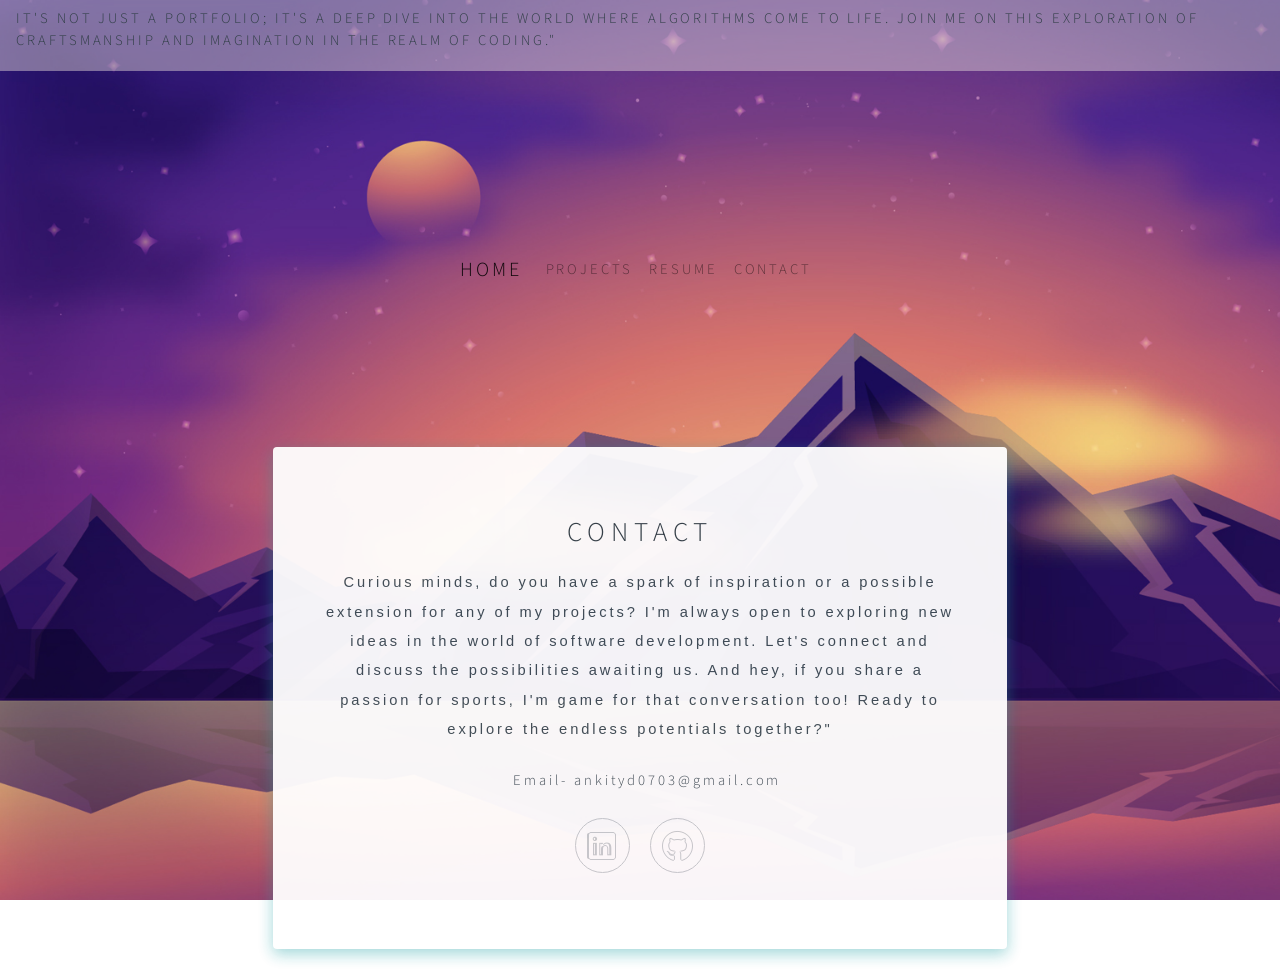
==== contact.html @ 6c04e9fe "first commit" ====
<!DOCTYPE HTML>
<!--
	Identity by HTML5 UP
	html5up.net | @ajlkn
	Free for personal and commercial use under the CCA 3.0 license (html5up.net/license)
-->
<html>
	<head>
		<title>Ankit Kumar</title>
		<link rel="icon" href="https://w7.pngwing.com/pngs/763/460/png-transparent-computer-icons-portfolio-portfolio-miscellaneous-photography-orange.png">
		<meta charset="utf-8" />
		<meta name="viewport" content="width=device-width, initial-scale=1, user-scalable=no" />
		<link rel="stylesheet" href="https://maxcdn.bootstrapcdn.com/bootstrap/4.0.0/css/bootstrap.min.css" integrity="sha384-Gn5384xqQ1aoWXA+058RXPxPg6fy4IWvTNh0E263XmFcJlSAwiGgFAW/dAiS6JXm" crossorigin="anonymous">
		<link rel="stylesheet" href="assets/css/main.css" />

		<noscript><link rel="stylesheet" href="assets/css/noscript.css" /></noscript>
	</head>
	<body class="is-preload">

		<!-- Wrapper -->

		<nav class=" navbar navbar-expand-lg navbar-light bg-light">
			<h3>It's not just a portfolio; it's a deep dive into the world where algorithms come to life. Join me on this exploration of craftsmanship and imagination in the realm of coding."</h3>
		</nav>

			<div id="wrapper">
				<nav class="navbar navbar-expand-lg navbar-light ">
					<a class="navbar-brand" href="index.html">Home</a>
					<button class="navbar-toggler" type="button" data-toggle="collapse" data-target="#navbarNavAltMarkup" aria-controls="navbarNavAltMarkup" aria-expanded="false" aria-label="Toggle navigation">
					  <span class="navbar-toggler-icon"></span>
					</button>
					<div class="collapse navbar-collapse" id="navbarNavAltMarkup">
					  <div class="navbar-nav">
						<!-- <a class="nav-item nav-link active" href="#">Home <span class="sr-only">(current)</span></a> -->
						<a class="nav-item nav-link" href="projects.html">Projects</a>
						<a class="nav-item nav-link" href="media/Ankit_CVO.pdf" target="_blank">Resume</a>

						<a class="nav-item nav-link" href="contact.html">Contact</a>
					  </div>
					</div>
				  </nav>




				<!-- Main -->
					<section id="main">
						<header>
                            <h1>Contact</h1>
                            <p>Curious minds, do you have a spark of inspiration or a possible extension for any of my projects? I'm always open to exploring new ideas in the world of software development. Let's connect and discuss the  possibilities awaiting us. And hey, if you share a passion for sports, I'm game for that conversation too! Ready to explore the endless potentials together?"
                            </p>
                            <ul>Email- ankityd0703@gmail.com</ul>

						</header>

						<footer>
							<ul class="icons">
								<li><a href="https://www.linkedin.com/in/ankit-kumar-b7730422a/" class="icon brands fa-linkedin">Twitter</a></li>
								<li><a href="https://github.com/ankit3388" class="icon brands fa-github">Github</a></li>
								<!-- <li><a href="mailto:niki.darj@gmail.com" class="fa fa-envelope">Facebook</a></li> -->
							</ul>
						</footer>
					</section>





			</div>

		<!-- Scripts -->
		<script src="https://code.jquery.com/jquery-3.2.1.slim.min.js" integrity="sha384-KJ3o2DKtIkvYIK3UENzmM7KCkRr/rE9/Qpg6aAZGJwFDMVNA/GpGFF93hXpG5KkN" crossorigin="anonymous"></script>
    <script src="https://cdnjs.cloudflare.com/ajax/libs/popper.js/1.12.9/umd/popper.min.js" integrity="sha384-ApNbgh9B+Y1QKtv3Rn7W3mgPxhU9K/ScQsAP7hUibX39j7fakFPskvXusvfa0b4Q" crossorigin="anonymous"></script>
    <script src="https://maxcdn.bootstrapcdn.com/bootstrap/4.0.0/js/bootstrap.min.js" integrity="sha384-JZR6Spejh4U02d8jOt6vLEHfe/JQGiRRSQQxSfFWpi1MquVdAyjUar5+76PVCmYl" crossorigin="anonymous"></script>
			<script>
				if ('addEventListener' in window) {
					window.addEventListener('load', function() { document.body.className = document.body.className.replace(/\bis-preload\b/, ''); });
					document.body.className += (navigator.userAgent.match(/(MSIE|rv:11\.0)/) ? ' is-ie' : '');
				}
			</script>

	</body>
</html>
---- assets/css/main.css ----
@import url(fontawesome-all.min.css);
@import url("https://fonts.googleapis.com/css?family=Source+Sans+Pro:300");

/*
	Identity by HTML5 UP
	html5up.net | @ajlkn
	Free for personal and commercial use under the CCA 3.0 license (html5up.net/license)
*/

/* Icon (alt) */

	html, body, div, span, applet, object,
	iframe, h1, h2, h3, h4, h5, h6, p, blockquote,
	pre, a, abbr, acronym, address, big, cite,
	code, del, dfn, em, img, ins, kbd, q, s, samp,
	small, strike, strong, sub, sup, tt, var, b,
	u, i, center, dl, dt, dd, ol, ul, li, fieldset,
	form, label, legend, table, caption, tbody,
	tfoot, thead, tr, th, td, article, aside,
	canvas, details, embed, figure, figcaption,
	footer, header, hgroup, menu, nav, output, ruby,
	section, summary, time, mark, audio, video {
		margin: 0;
		padding: 0;
		border: 0;
		font-size: 100%;
		font: inherit;
		vertical-align: baseline;
	}

	article, aside, details, figcaption, figure,
	footer, header, hgroup, menu, nav, section {
		display: block;
	}

	#grid {
		display: grid;
		grid-template-columns: repeat(auto-fill, minmax(50%, 1fr)); /* see notes below */
		grid-gap: 1em;
	  }

	  #grid > section {
		background-color: #616755;
	  }

	/* Float four columns side by side */
.column {
	/* float: center; */
	width: 100%;
	padding: 0 10px;
  }

  /* Remove extra left and right margins, due to padding in columns */
  .row {margin: 0 -5px;}

  /* Clear floats after the columns */
  .row:after {
	content: "";
	display: table;
	clear: both;
  }

	nav{
		text-transform: uppercase;

	}
	body {
		line-height: 1;
	}

	ol, ul {
		list-style: none;
	}

	blockquote, q {
		quotes: none;
	}

		blockquote:before, blockquote:after, q:before, q:after {
			content: '';
			content: none;
		}

	table {
		border-collapse: collapse;
		border-spacing: 0;
	}

	body {
		-webkit-text-size-adjust: none;
	}

	mark {
		background-color: transparent;
		color: inherit;
	}

	input::-moz-focus-inner {
		border: 0;
		padding: 0;
	}

	input, select, textarea {
		-moz-appearance: none;
		-webkit-appearance: none;
		-ms-appearance: none;
		appearance: none;
	}
	img{
		width: 70%;
	}

	.navbar-light .navbar-brand:focus, .navbar-light .navbar-brand:hover {
		color: #0f032975;


	}

	.navbar-light .navbar-nav .nav-link:focus, .navbar-light .navbar-nav .nav-link:hover{
		color: #28a4a775;

	}
	.bg-light {
		background-color: #e6dcda75 !important;
	}

/* Basic */

	@media screen and (max-width: 760px) {

		html, body {
			min-width: 320px;
		}

	}

	html {
		box-sizing: border-box;
	}

	*, *:before, *:after {
		box-sizing: inherit;
	}

	body.is-preload *, body.is-preload *:before, body.is-preload *:after {
		-moz-animation: none !important;
		-webkit-animation: none !important;
		-ms-animation: none !important;
		animation: none !important;
		-moz-transition: none !important;
		-webkit-transition: none !important;
		-ms-transition: none !important;
		transition: none !important;
	}

	html {
		height: 100%;
	}

	body {
		height: 100%;
		background-color: #c64444;
		background: url("images/background.jpg") no-repeat;
		background-size: cover;
		/* background-image: url("../../images/nebula.gif") -moz-linear-gradient(60deg, rgba(221, 254, 255, 0.87) 5%, rgba(0, 255, 213, 0.35)), url("../../images/bg.jpg"); */
		/* background-image: url("images/overlay.png"), -webkit-linear-gradient(60deg, rgba(221, 254, 255, 0.87) 5%, rgba(0, 255, 213, 0.35)), url("../../images/bg.jpg"); */
		/* background-image: url("images/overlay.png"), -ms-linear-gradient(60deg, rgba(181, 180, 255, 0) 5%, rgba(0, 228, 255, 0.35)), url("../../images/bg.jpg"); */
		/* background-image: url("images/overlay.png"), linear-gradient(60deg, rgba(255, 165, 150, 0.5) 5%, rgba(0, 228, 255, 0.35)), url("../../images/bg.jpg"); */
		background-repeat:no-repeat
		background-size: 100px 100px;
		background-position: top left,		center center,		bottom center;
		background-attachment: fixed,			fixed,				fixed;
	}

		body:after {
			content: '';
			display: block;
			position: fixed;
			top: 0;
			left: 0;
			width: 100%;
			height: inherit;
			opacity: 0;
			z-index: 1;
			background-color: #ffffff;
			/* background-image: url("images/overlay.png"), -moz-linear-gradient(60deg, rgba(255, 165, 150, 0.5) 5%, rgba(0, 228, 255, 0.35)); */
			/* background-image: url("images/overlay.png"), -webkit-linear-gradient(60deg, rgba(255, 165, 150, 0.5) 5%, rgba(0, 228, 255, 0.35)); */
			/* background-image: url("images/overlay.png"), -ms-linear-gradient(60deg, rgba(255, 165, 150, 0.5) 5%, rgba(0, 228, 255, 0.35)); */
			/* background-image: url("images/overlay.png"), linear-gradient(60deg, rgba(255, 165, 150, 0.5) 5%, rgba(0, 228, 255, 0.35)); */
			background-repeat: repeat,			no-repeat;
			background-size: 100px 100px, cover;
			background-position: top left,		center center;
			-moz-transition: opacity 1.75s ease-out;
			-webkit-transition: opacity 1.75s ease-out;
			-ms-transition: opacity 1.75s ease-out;
			transition: opacity 1.75s ease-out;
		}

		body.is-preload:after {
			opacity: 1;
		}

/* Type */

	body, input, select, textarea {
		color: #414f57;
		font-family: "Source Sans Pro", Helvetica, sans-serif;
		font-size: 14pt;
		font-weight: 300;
		line-height: 2;
		letter-spacing: 0.2em;
	}

		@media screen and (max-width: 1680px) {

			body, input, select, textarea {
				font-size: 11pt;
			}

		}

		@media screen and (max-width: 480px) {

			body, input, select, textarea {
				font-size: 10pt;
				line-height: 1.75;
			}

		}

	a {
		-moz-transition: color 0.2s ease, border-color 0.2s ease;
		-webkit-transition: color 0.2s ease, border-color 0.2s ease;
		-ms-transition: color 0.2s ease, border-color 0.2s ease;
		transition: color 0.2s ease, border-color 0.2s ease;
		color: inherit;
		text-decoration: none;
	}

		a:before {
			-moz-transition: color 0.2s ease, text-shadow 0.2s ease;
			-webkit-transition: color 0.2s ease, text-shadow 0.2s ease;
			-ms-transition: color 0.2s ease, text-shadow 0.2s ease;
			transition: color 0.2s ease, text-shadow 0.2s ease;
		}

		a:hover {
			color:#28a4a775;
		}

	strong, b {
		color: #313f47;
	}

	em, i {
		font-style: italic;
	}

	p {
		margin: 0 0 1.5em 0;
		font-family:'Segoe UI', Tahoma, Geneva, Verdana, sans-serif;
	}

	h1, h2, h3, h4, h5, h6 {
		color: #313f47;
		line-height: 1.5;
		margin: 0 0 0.75em 0;
		text-transform: uppercase;

	}

		h1 a, h2 a, h3 a, h4 a, h5 a, h6 a {
			color: inherit;
			text-decoration: none;
		}

	h1 {
		font-size: 1.85em;
		letter-spacing: 0.22em;
		margin: 0 0 0.525em 0;
	}

	h2 {
		font-size: 1.25em;
	}

	h3 {
		font-size: 1em;
	}

	h4 {
		font-size: 1em;
	}

	h5 {
		font-size: 1em;
	}

	h6 {
		font-size: 1em;
	}

	@media screen and (max-width: 480px) {

		h1 {
			font-size: 1.65em;
		}

	}

	sub {
		font-size: 0.8em;
		position: relative;
		top: 0.5em;
	}

	sup {
		font-size: 0.8em;
		position: relative;
		top: -0.5em;
	}

	hr {
		border: 0;
		border-bottom: solid 1px #c8cccf;
		margin: 3em 0;

	}

/* Form */

	form {
		margin: 0 0 1.5em 0;
	}

		form > :last-child {
			margin-bottom: 0;
		}

		form > .fields {
			display: -moz-flex;
			display: -webkit-flex;
			display: -ms-flex;
			display: flex;
			-moz-flex-wrap: wrap;
			-webkit-flex-wrap: wrap;
			-ms-flex-wrap: wrap;
			flex-wrap: wrap;
			width: calc(100% + 2.25em);
			margin: -1.125em 0 1.5em -1.125em;
		}

			form > .fields > .field {
				-moz-flex-grow: 0;
				-webkit-flex-grow: 0;
				-ms-flex-grow: 0;
				flex-grow: 0;
				-moz-flex-shrink: 0;
				-webkit-flex-shrink: 0;
				-ms-flex-shrink: 0;
				flex-shrink: 0;
				padding: 1.125em 0 0 1.125em;
				width: calc(100% - 1.125em);
			}

				form > .fields > .field.half {
					width: calc(50% - 0.5625em);
				}

				form > .fields > .field.third {
					width: calc(100%/3 - 0.375em);
				}

				form > .fields > .field.quarter {
					width: calc(25% - 0.28125em);
				}

		@media screen and (max-width: 480px) {

			form > .fields {
				width: calc(100% + 2.25em);
				margin: -1.125em 0 1.5em -1.125em;
			}

				form > .fields > .field {
					padding: 1.125em 0 0 1.125em;
					width: calc(100% - 1.125em);
				}

					form > .fields > .field.half {
						width: calc(100% - 1.125em);
					}

					form > .fields > .field.third {
						width: calc(100% - 1.125em);
					}

					form > .fields > .field.quarter {
						width: calc(100% - 1.125em);
					}

		}

	label {
		color: #313f47;
		display: block;
		font-size: 0.9em;
		margin: 0 0 0.75em 0;
	}

	input[type="text"],
	input[type="password"],
	input[type="email"],
	input[type="tel"],
	select,
	textarea {
		-moz-appearance: none;
		-webkit-appearance: none;
		-ms-appearance: none;
		appearance: none;
		border-radius: 4px;
		border: solid 1px #c8cccf;
		color: inherit;
		display: block;
		outline: 0;
		padding: 0 1em;
		text-decoration: none;
		width: 100%;
	}

		input[type="text"]:invalid,
		input[type="password"]:invalid,
		input[type="email"]:invalid,
		input[type="tel"]:invalid,
		select:invalid,
		textarea:invalid {
			box-shadow: none;
		}

		input[type="text"]:focus,
		input[type="password"]:focus,
		input[type="email"]:focus,
		input[type="tel"]:focus,
		select:focus,
		textarea:focus {
			border-color: #28a4a775;
		}

	select {
		background-image: url("data:image/svg+xml;charset=utf8,%3Csvg xmlns='http://www.w3.org/2000/svg' width='40' height='40' preserveAspectRatio='none' viewBox='0 0 40 40'%3E%3Cpath d='M9.4,12.3l10.4,10.4l10.4-10.4c0.2-0.2,0.5-0.4,0.9-0.4c0.3,0,0.6,0.1,0.9,0.4l3.3,3.3c0.2,0.2,0.4,0.5,0.4,0.9 c0,0.4-0.1,0.6-0.4,0.9L20.7,31.9c-0.2,0.2-0.5,0.4-0.9,0.4c-0.3,0-0.6-0.1-0.9-0.4L4.3,17.3c-0.2-0.2-0.4-0.5-0.4-0.9 c0-0.4,0.1-0.6,0.4-0.9l3.3-3.3c0.2-0.2,0.5-0.4,0.9-0.4S9.1,12.1,9.4,12.3z' fill='%23c8cccf' /%3E%3C/svg%3E");
		background-size: 1.25rem;
		background-repeat: no-repeat;
		background-position: calc(100% - 1rem) center;
		height: 2.75em;
		padding-right: 2.75em;
		text-overflow: ellipsis;
	}

		select option {
			color: #313f47;
			background: #ffffff;
		}

		select:focus::-ms-value {
			background-color: transparent;
		}

		select::-ms-expand {
			display: none;
		}

	input[type="text"],
	input[type="password"],
	input[type="email"],
	select {
		height: 2.75em;
	}

	textarea {
		padding: 0.75em 1em;
	}

	input[type="checkbox"],
	input[type="radio"] {
		-moz-appearance: none;
		-webkit-appearance: none;
		-ms-appearance: none;
		appearance: none;
		display: block;
		float: left;
		margin-right: -2em;
		opacity: 0;
		width: 1em;
		z-index: -1;
	}

		input[type="checkbox"] + label,
		input[type="radio"] + label {
			text-decoration: none;
			color: #414f57;
			cursor: pointer;
			display: inline-block;
			font-size: 1em;
			font-weight: 300;
			padding-left: 2.4em;
			padding-right: 0.75em;
			position: relative;
		}

			input[type="checkbox"] + label:before,
			input[type="radio"] + label:before {
				-moz-osx-font-smoothing: grayscale;
				-webkit-font-smoothing: antialiased;
				display: inline-block;
				font-style: normal;
				font-variant: normal;
				text-rendering: auto;
				line-height: 1;
				text-transform: none !important;
				font-family: 'Font Awesome 5 Free';
				font-weight: 900;
			}

			input[type="checkbox"] + label:before,
			input[type="radio"] + label:before {
				border-radius: 4px;
				border: solid 1px #c8cccf;
				content: '';
				display: inline-block;
				font-size: 0.8em;
				height: 2.0625em;
				left: 0;
				line-height: 2.0625em;
				position: absolute;
				text-align: center;
				top: 0.15em;
				width: 2.0625em;
			}

		input[type="checkbox"]:checked + label:before,
		input[type="radio"]:checked + label:before {
			color: #28a4a775;
			content: '\f00c';
		}

		input[type="checkbox"]:focus + label:before,
		input[type="radio"]:focus + label:before {
			border-color: #28a4a775;
		}

	input[type="checkbox"] + label:before {
		border-radius: 4px;
	}

	input[type="radio"] + label:before {
		border-radius: 100%;
	}

	::-webkit-input-placeholder {
		color: #616f77 !important;
		opacity: 1.0;
	}

	:-moz-placeholder {
		color: #616f77 !important;
		opacity: 1.0;
	}

	::-moz-placeholder {
		color: #616f77 !important;
		opacity: 1.0;
	}

	:-ms-input-placeholder {
		color: #616f77 !important;
		opacity: 1.0;
	}

/* Icon */

	.icon {
		text-decoration: none;
		position: relative;
		border-bottom: none;
	}

		.icon:before {
			-moz-osx-font-smoothing: grayscale;
			-webkit-font-smoothing: antialiased;
			display: inline-block;
			font-style: normal;
			font-variant: normal;
			text-rendering: auto;
			line-height: 1;
			text-transform: none !important;
			font-family: 'Font Awesome 5 Free';
			font-weight: 400;
		}

		.icon > .label {
			display: none;
		}

		.icon:before {
			line-height: inherit;
		}

		.icon.solid:before {
			font-weight: 900;
		}

		.icon.brands:before {
			font-family: 'Font Awesome 5 Brands';
		}

/* List */

	ol {
		list-style: decimal;
		margin: 0 0 1.5em 0;
		padding-left: 1.25em;
	}

		ol li {
			padding-left: 0.25em;
		}

	ul {
		list-style: disc;
		margin: 0 0 1.5em 0;
		padding-left: 1em;
	}

		ul li {
			padding-left: 0.5em;
		}

		ul.alt {
			list-style: none;
			padding-left: 0;
		}

			ul.alt li {
				border-top: solid 1px #c8cccf;
				padding: 0.5em 0;
			}

				ul.alt li:first-child {
					border-top: 0;
					padding-top: 0;
				}

	dl {
		margin: 0 0 1.5em 0;
	}

		dl dt {
			display: block;
			margin: 0 0 0.75em 0;
		}

		dl dd {
			margin-left: 1.5em;
		}

/* Actions */

	ul.actions {
		display: -moz-flex;
		display: -webkit-flex;
		display: -ms-flex;
		display: flex;
		cursor: default;
		list-style: none;
		margin-left: -0.75em;
		padding-left: 0;
	}

		ul.actions li {
			padding: 0 0 0 0.75em;
			vertical-align: middle;
		}

		ul.actions.special {
			-moz-justify-content: center;
			-webkit-justify-content: center;
			-ms-justify-content: center;
			justify-content: center;
			width: 100%;
			margin-left: 0;
		}

			ul.actions.special li:first-child {
				padding-left: 0;
			}

		ul.actions.stacked {
			-moz-flex-direction: column;
			-webkit-flex-direction: column;
			-ms-flex-direction: column;
			flex-direction: column;
			margin-left: 0;
		}

			ul.actions.stacked li {
				padding: 0.975em 0 0 0;
			}

				ul.actions.stacked li:first-child {
					padding-top: 0;
				}

		ul.actions.fit {
			width: calc(100% + 0.75em);
		}

			ul.actions.fit li {
				-moz-flex-grow: 1;
				-webkit-flex-grow: 1;
				-ms-flex-grow: 1;
				flex-grow: 1;
				-moz-flex-shrink: 1;
				-webkit-flex-shrink: 1;
				-ms-flex-shrink: 1;
				flex-shrink: 1;
				width: 100%;
			}

				ul.actions.fit li > * {
					width: 100%;
				}

			ul.actions.fit.stacked {
				width: 100%;
			}

		@media screen and (max-width: 480px) {

			ul.actions:not(.fixed) {
				-moz-flex-direction: column;
				-webkit-flex-direction: column;
				-ms-flex-direction: column;
				flex-direction: column;
				margin-left: 0;
				width: 100% !important;
			}

				ul.actions:not(.fixed) li {
					-moz-flex-grow: 1;
					-webkit-flex-grow: 1;
					-ms-flex-grow: 1;
					flex-grow: 1;
					-moz-flex-shrink: 1;
					-webkit-flex-shrink: 1;
					-ms-flex-shrink: 1;
					flex-shrink: 1;
					padding: 0.75em 0 0 0;
					text-align: center;
					width: 100%;
				}

					ul.actions:not(.fixed) li > * {
						width: 100%;
					}

					ul.actions:not(.fixed) li:first-child {
						padding-top: 0;
					}

					ul.actions:not(.fixed) li input[type="submit"],
					ul.actions:not(.fixed) li input[type="reset"],
					ul.actions:not(.fixed) li input[type="button"],
					ul.actions:not(.fixed) li button,
					ul.actions:not(.fixed) li .button {
						width: 100%;
					}

						ul.actions:not(.fixed) li input[type="submit"].icon:before,
						ul.actions:not(.fixed) li input[type="reset"].icon:before,
						ul.actions:not(.fixed) li input[type="button"].icon:before,
						ul.actions:not(.fixed) li button.icon:before,
						ul.actions:not(.fixed) li .button.icon:before {
							margin-left: -0.5rem;
						}

		}

/* Icons */

	ul.icons {
		cursor: default;
		list-style: none;
		padding-left: 0;
		margin-top: -0.675em;
	}

		ul.icons li {
			display: inline-block;
			padding: 0.675em 0.5em;
		}

			ul.icons li a {
				text-decoration: none;
				position: relative;
				display: block;
				width: 3.75em;
				height: 3.75em;
				border-radius: 100%;
				border: solid 1px #c8cccf;
				line-height: 3.75em;
				overflow: hidden;
				text-align: center;
				text-indent: 3.75em;
				white-space: nowrap;
			}

				ul.icons li a:before {
					-moz-osx-font-smoothing: grayscale;
					-webkit-font-smoothing: antialiased;
					display: inline-block;
					font-style: normal;
					font-variant: normal;
					text-rendering: auto;
					line-height: 1;
					text-transform: none !important;
					font-family: 'Font Awesome 5 Free';
					font-weight: 400;
				}

				ul.icons li a:before {
					color: #ffffff;
					text-shadow: 1.25px 0px 0px #c8cccf, -1.25px 0px 0px #c8cccf, 0px 1.25px 0px #c8cccf, 0px -1.25px 0px #c8cccf;
				}

				ul.icons li a:hover:before {
					text-shadow: 1.25px 0px 0px #28a4a775, -1.25px 0px 0px #28a4a775, 0px 1.25px 0px #28a4a775, 0px -1.25px 0px #28a4a775;
				}

				ul.icons li a:before {
					position: absolute;
					top: 0;
					left: 0;
					width: inherit;
					height: inherit;
					font-size: 1.85rem;
					line-height: inherit;
					text-align: center;
					text-indent: 0;
				}

				ul.icons li a:hover {
					border-color: #28a4a775;
				}

		@media screen and (max-width: 480px) {

			ul.icons li a:before {
				font-size: 1.5rem;
			}

		}

/* Button */

	input[type="submit"],
	input[type="reset"],
	input[type="button"],
	button,
	.button {
		-moz-appearance: none;
		-webkit-appearance: none;
		-ms-appearance: none;
		appearance: none;
		-moz-transition: background-color 0.2s ease-in-out, border-color 0.2s ease-in-out, color 0.2s ease-in-out;
		-webkit-transition: background-color 0.2s ease-in-out, border-color 0.2s ease-in-out, color 0.2s ease-in-out;
		-ms-transition: background-color 0.2s ease-in-out, border-color 0.2s ease-in-out, color 0.2s ease-in-out;
		transition: background-color 0.2s ease-in-out, border-color 0.2s ease-in-out, color 0.2s ease-in-out;
		display: inline-block;
		height: 2.75em;
		line-height: 2.75em;
		padding: 0 1.5em;
		background-color: transparent;
		border-radius: 4px;
		border: solid 1px #c8cccf;
		color: #414f57 !important;
		cursor: pointer;
		text-align: center;
		text-decoration: none;
		white-space: nowrap;
	}

		input[type="submit"]:hover,
		input[type="reset"]:hover,
		input[type="button"]:hover,
		button:hover,
		.button:hover {
			border-color: #28a4a775;
			color: #28a4a775!important;
		}

		input[type="submit"].icon,
		input[type="reset"].icon,
		input[type="button"].icon,
		button.icon,
		.button.icon {
			padding-left: 1.35em;
		}

			input[type="submit"].icon:before,
			input[type="reset"].icon:before,
			input[type="button"].icon:before,
			button.icon:before,
			.button.icon:before {
				margin-right: 0.5em;
			}

		input[type="submit"].fit,
		input[type="reset"].fit,
		input[type="button"].fit,
		button.fit,
		.button.fit {
			width: 100%;
		}

		input[type="submit"].small,
		input[type="reset"].small,
		input[type="button"].small,
		button.small,
		.button.small {
			font-size: 0.8em;
		}

		input[type="submit"].large,
		input[type="reset"].large,
		input[type="button"].large,
		button.large,
		.button.large {
			font-size: 1.35em;
		}

		input[type="submit"].disabled, input[type="submit"]:disabled,
		input[type="reset"].disabled,
		input[type="reset"]:disabled,
		input[type="button"].disabled,
		input[type="button"]:disabled,
		button.disabled,
		button:disabled,
		.button.disabled,
		.button:disabled {
			pointer-events: none;
			opacity: 0.5;
		}

/* Tiles */

.tiles {
	display: -moz-flex;
	display: -webkit-flex;
	display: -ms-flex;
	display: flex;
	-moz-flex-wrap: wrap;
	-webkit-flex-wrap: wrap;
	-ms-flex-wrap: wrap;
	flex-wrap: wrap;
	postiion: relative;
	margin: -2.5em 0 0 -2.5em;
}

	.tiles article {
		-moz-transition: -moz-transform 0.5s ease, opacity 0.5s ease;
		-webkit-transition: -webkit-transform 0.5s ease, opacity 0.5s ease;
		-ms-transition: -ms-transform 0.5s ease, opacity 0.5s ease;
		transition: transform 0.5s ease, opacity 0.5s ease;
		position: relative;
		width: calc(33.33333% - 2.5em);
		margin: 2.5em 0 0 2.5em;
	}

		.tiles article > .image {
			-moz-transition: -moz-transform 0.5s ease;
			-webkit-transition: -webkit-transform 0.5s ease;
			-ms-transition: -ms-transform 0.5s ease;
			transition: transform 0.5s ease;
			position: relative;
			display: block;
			width: 100%;
			border-radius: 4px;
			overflow: hidden;
		}

			.tiles article > .image img {
				display: block;
				width: 100%;
			}

			.tiles article > .image:before {
				pointer-events: none;
				-moz-transition: background-color 0.5s ease, opacity 0.5s ease;
				-webkit-transition: background-color 0.5s ease, opacity 0.5s ease;
				-ms-transition: background-color 0.5s ease, opacity 0.5s ease;
				transition: background-color 0.5s ease, opacity 0.5s ease;
				content: '';
				display: block;
				position: absolute;
				top: 0;
				left: 0;
				width: 100%;
				height: 100%;
				opacity: 1.0;
				z-index: 1;
				opacity: 0.8;
			}

			.tiles article > .image:after {
				pointer-events: none;
				-moz-transition: opacity 0.5s ease;
				-webkit-transition: opacity 0.5s ease;
				-ms-transition: opacity 0.5s ease;
				transition: opacity 0.5s ease;
				content: '';
				display: block;
				position: absolute;
				top: 0;
				left: 0;
				width: 100%;
				height: 100%;
				background-image: url("data:image/svg+xml;charset=utf8,%3Csvg xmlns='http://www.w3.org/2000/svg' width='100' height='100' viewBox='0 0 100 100' preserveAspectRatio='none'%3E%3Cstyle%3Eline %7B stroke-width: 0.25px%3B stroke: %23ffffff%3B %7D%3C/style%3E%3Cline x1='0' y1='0' x2='100' y2='100' /%3E%3Cline x1='100' y1='0' x2='0' y2='100' /%3E%3C/svg%3E");
				background-position: center;
				background-repeat: no-repeat;
				background-size: 100% 100%;
				opacity: 0.25;
				z-index: 2;
			}

		.tiles article > a {
			display: -moz-flex;
			display: -webkit-flex;
			display: -ms-flex;
			display: flex;
			-moz-flex-direction: column;
			-webkit-flex-direction: column;
			-ms-flex-direction: column;
			flex-direction: column;
			-moz-align-items: center;
			-webkit-align-items: center;
			-ms-align-items: center;
			align-items: center;
			-moz-justify-content: center;
			-webkit-justify-content: center;
			-ms-justify-content: center;
			justify-content: center;
			-moz-transition: background-color 0.5s ease, -moz-transform 0.5s ease;
			-webkit-transition: background-color 0.5s ease, -webkit-transform 0.5s ease;
			-ms-transition: background-color 0.5s ease, -ms-transform 0.5s ease;
			transition: background-color 0.5s ease, transform 0.5s ease;
			position: absolute;
			top: 0;
			left: 0;
			width: 100%;
			height: 100%;
			padding: 1em;
			border-radius: 4px;
			border-bottom: 0;
			color: #ffffff;
			text-align: center;
			text-decoration: none;
			z-index: 3;
		}

			.tiles article > a > :last-child {
				margin: 0;
			}

			.tiles article > a:hover {
				color: #ffffff !important;
			}

			.tiles article > a h2 {
				margin: 0;
			}

			.tiles article > a .content {
				-moz-transition: max-height 0.5s ease, opacity 0.5s ease;
				-webkit-transition: max-height 0.5s ease, opacity 0.5s ease;
				-ms-transition: max-height 0.5s ease, opacity 0.5s ease;
				transition: max-height 0.5s ease, opacity 0.5s ease;
				width: 100%;
				max-height: 0;
				line-height: 1.5;
				margin-top: 0.35em;
				opacity: 0;
			}

				.tiles article > a .content > :last-child {
					margin-bottom: 0;
				}

		.tiles article.style1 > .image:before {
			background-color: #f2849e;
		}

		.tiles article.style2 > .image:before {
			background-color: #7ecaf6;
		}

		.tiles article.style3 > .image:before {
			background-color: #7bd0c1;
		}

		.tiles article.style4 > .image:before {
			background-color: #c75b9b;
		}

		.tiles article.style5 > .image:before {
			background-color: #ae85ca;
		}

		.tiles article.style6 > .image:before {
			background-color: #8499e7;
		}

		body:not(.is-touch) .tiles article:hover > .image {
			-moz-transform: scale(1.1);
			-webkit-transform: scale(1.1);
			-ms-transform: scale(1.1);
			transform: scale(1.1);
		}

			body:not(.is-touch) .tiles article:hover > .image:before {
				background-color: #333333;
				opacity: 0.35;
			}

			body:not(.is-touch) .tiles article:hover > .image:after {
				opacity: 0;
			}

		body:not(.is-touch) .tiles article:hover .content {
			max-height: 15em;
			opacity: 1;
		}

	* + .tiles {
		margin-top: 2em;
	}

	body.is-preload .tiles article {
		-moz-transform: scale(0.9);
		-webkit-transform: scale(0.9);
		-ms-transform: scale(0.9);
		transform: scale(0.9);
		opacity: 0;
	}

	body.is-touch .tiles article .content {
		max-height: 15em;
		opacity: 1;
	}

	@media screen and (max-width: 1280px) {

		.tiles {
			margin: -1.25em 0 0 -1.25em;
		}

			.tiles article {
				width: calc(33.33333% - 1.25em);
				margin: 1.25em 0 0 1.25em;
			}

	}

	@media screen and (max-width: 980px) {

		.tiles {
			margin: -2.5em 0 0 -2.5em;
		}

			.tiles article {
				width: calc(50% - 2.5em);
				margin: 2.5em 0 0 2.5em;
			}

	}

	@media screen and (max-width: 736px) {

		.tiles {
			margin: -1.25em 0 0 -1.25em;
		}

			.tiles article {
				width: calc(50% - 1.25em);
				margin: 1.25em 0 0 1.25em;
			}

				.tiles article:hover > .image {
					-moz-transform: scale(1.0);
					-webkit-transform: scale(1.0);
					-ms-transform: scale(1.0);
					transform: scale(1.0);
				}

	}

	@media screen and (max-width: 480px) {

		.tiles {
			margin: 0;
		}

			.tiles article {
				width: 100%;
				margin: 1.25em 0 0 0;
			}

	}

/* Main */

	#main {
		-moz-transform-origin: 50% 50%;
		-webkit-transform-origin: 50% 50%;
		-ms-transform-origin: 50% 50%;
		transform-origin: 50% 50%;
		-moz-transform: rotateX(0deg);
		-webkit-transform: rotateX(0deg);
		-ms-transform: rotateX(0deg);
		transform: rotateX(0deg);
		-moz-transition: opacity 1s ease, -moz-transform 1s ease;
		-webkit-transition: opacity 1s ease, -webkit-transform 1s ease;
		-ms-transition: opacity 1s ease, -ms-transform 1s ease;
		transition: opacity 1s ease, transform 1s ease;
		padding: 4.5em 3em 3em 3em ;
		background: #ffffff;
		border-radius: 4px;
		cursor: default;
		max-width: 100%;
		opacity: 0.95;
		box-shadow: #28a4a775 0px 5px 15px;
		position: relative;
		text-align: center;
		width: 50em;
	}

	/* #main .project{
		width: 50em;
	} */

		#main .avatar {
			position: relative;
			display: block;
			margin-bottom: 1.5em;
		}

			#main .avatar img {
				display: block;
				margin: 0 auto;
				border-radius: 100%;
				box-shadow: 0 0 0 1.5em #ffffff;
			}

			#main .avatar:before {
				content: '';
				display: block;
				position: absolute;
				top: 50%;
				left: -3em;
				width: calc(100% + 6em);
				height: 1px;
				z-index: -1;
				background: #c8cccf;
			}

		@media screen and (max-width: 480px) {

			#main {
				padding: 4em 2em 2.5em 2em ;
				width: 100%;
			}

				#main .avatar:before {
					left: -2em;
					width: calc(100% + 4em);
				}

		}

		body.is-preload #main {
			-moz-transform: rotateX(15deg);
			-webkit-transform: rotateX(15deg);
			-ms-transform: rotateX(15deg);
			transform: rotateX(15deg);
			opacity: 0;
		}

/* Footer */

	#footer {
		-moz-align-self: -moz-flex-end;
		-webkit-align-self: -webkit-flex-end;
		-ms-align-self: -ms-flex-end;
		align-self: flex-end;
		width: 100%;
		padding: 1.5em 0 0 0;
		color: rgba(255, 255, 255, 0.75);
		cursor: default;
		text-align: center;
	}

		#footer .copyright {
			margin: 0;
			padding: 0;
			font-size: 0.9em;
			list-style: none;
		}

			#footer .copyright li {
				display: inline-block;
				margin: 0 0 0 0.45em;
				padding: 0 0 0 0.85em;
				border-left: solid 1px rgba(255, 255, 255, 0.5);
				line-height: 1;
			}

				#footer .copyright li:first-child {
					border-left: 0;
				}

/* Wrapper */

	#wrapper {
		display: -moz-flex;
		display: -webkit-flex;
		display: -ms-flex;
		display: flex;
		-moz-align-items: center;
		-webkit-align-items: center;
		-ms-align-items: center;
		align-items: center;
		-moz-justify-content: space-between;
		-webkit-justify-content: space-between;
		-ms-justify-content: space-between;
		justify-content: space-between;
		-moz-flex-direction: column;
		-webkit-flex-direction: column;
		-ms-flex-direction: column;
		flex-direction: column;
		-moz-perspective: 2000px;
		-webkit-perspective: 2000px;
		-ms-perspective: 2000px;
		perspective: 2000px;
		position: relative;
		min-height: 100%;
		padding: 1.5em;
		z-index: 2;
	}

		#wrapper > * {
			z-index: 1;
		}

		#wrapper:before {
			content: '';
			display: block;
		}

		@media screen and (max-width: 360px) {

			#wrapper {
				padding: 0.75em;
			}

		}

		body.is-ie #wrapper {
			height: 100%;
		}
---- assets/css/noscript.css ----
/*
	Identity by HTML5 UP
	html5up.net | @ajlkn
	Free for personal and commercial use under the CCA 3.0 license (html5up.net/license)
*/

/* Basic */

	body:after {
		display: none;
	}

/* Main */

	#main {
		-moz-transform: none !important;
		-webkit-transform: none !important;
		-ms-transform: none !important;
		transform: none !important;
		opacity: 1 !important;
	}
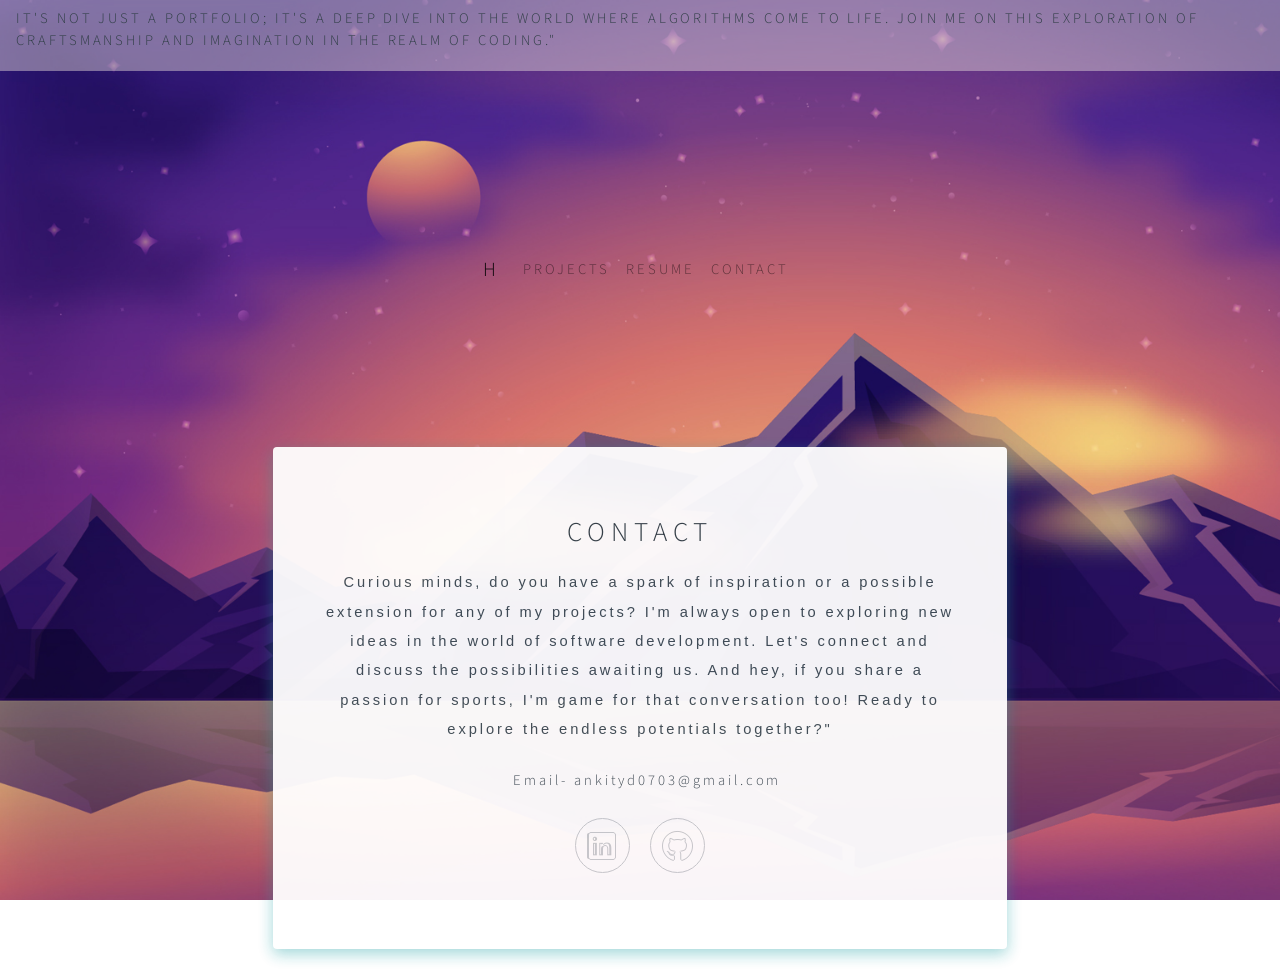
==== commit c770bf3e: "name change" ====
--- a/contact.html
+++ b/contact.html
@@ -25,7 +25,7 @@
 
 			<div id="wrapper">
 				<nav class="navbar navbar-expand-lg navbar-light ">
-					<a class="navbar-brand" href="index.html">Home</a>
+					<a class="navbar-brand" href="index.html">H</a>
 					<button class="navbar-toggler" type="button" data-toggle="collapse" data-target="#navbarNavAltMarkup" aria-controls="navbarNavAltMarkup" aria-expanded="false" aria-label="Toggle navigation">
 					  <span class="navbar-toggler-icon"></span>
 					</button>
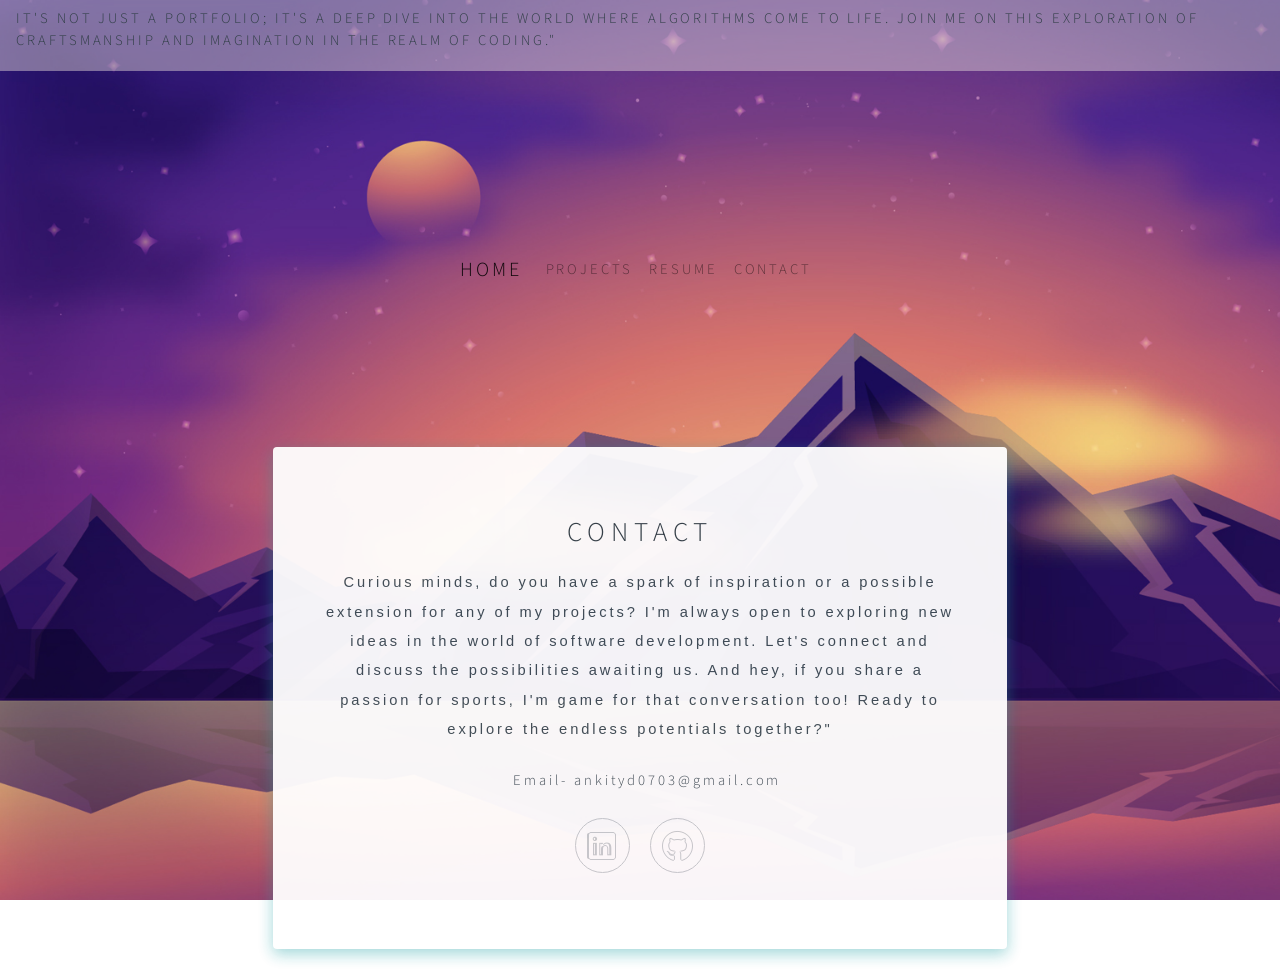
==== commit cc2a3d45: "home" ====
--- a/contact.html
+++ b/contact.html
@@ -25,7 +25,7 @@
 
 			<div id="wrapper">
 				<nav class="navbar navbar-expand-lg navbar-light ">
-					<a class="navbar-brand" href="index.html">H</a>
+					<a class="navbar-brand" href="index.html">Home</a>
 					<button class="navbar-toggler" type="button" data-toggle="collapse" data-target="#navbarNavAltMarkup" aria-controls="navbarNavAltMarkup" aria-expanded="false" aria-label="Toggle navigation">
 					  <span class="navbar-toggler-icon"></span>
 					</button>
